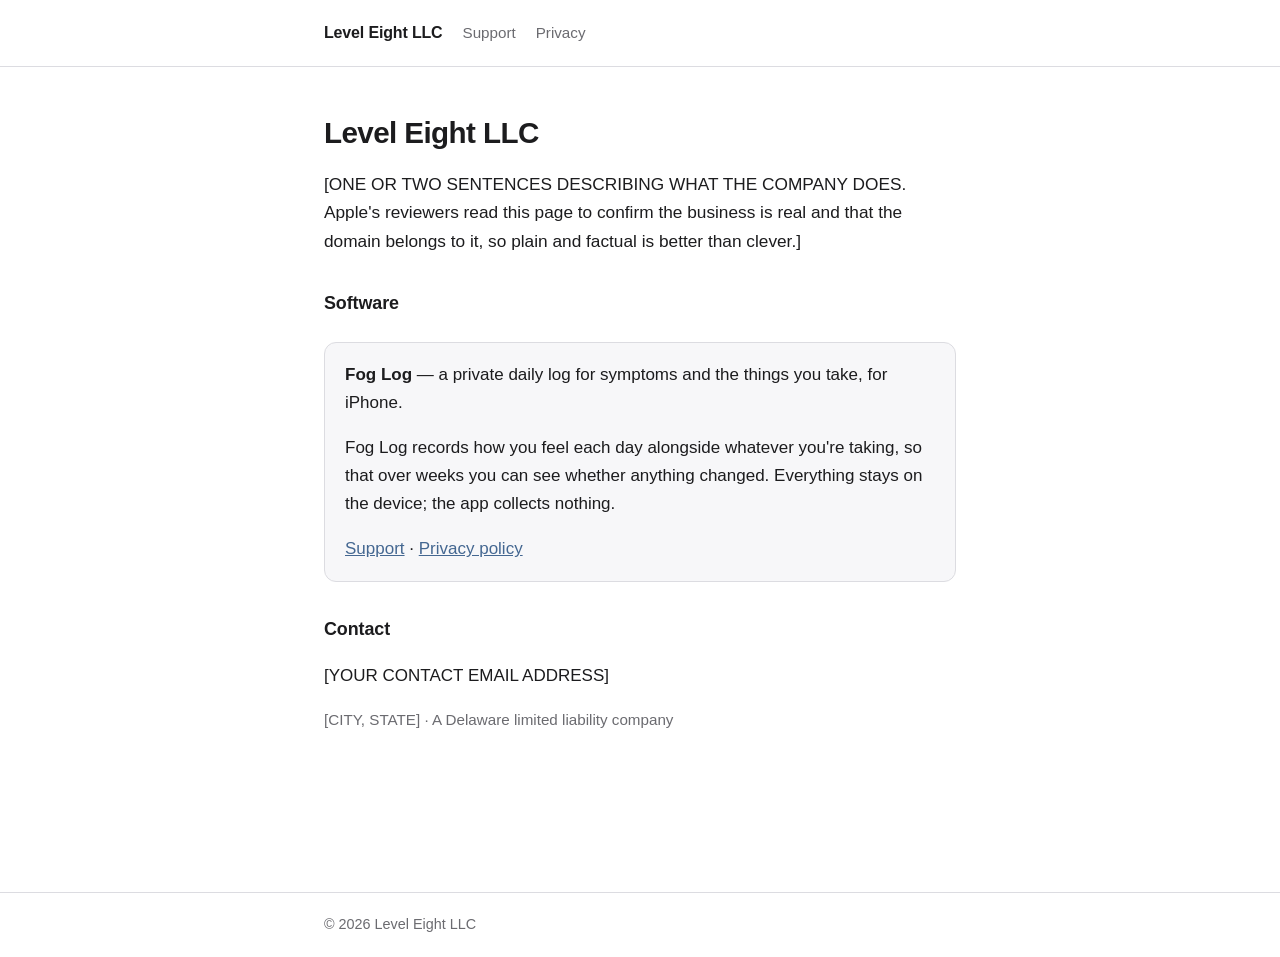
==== index.html @ 0fad3fd9 "Level Eight LLC website: home, support, and the Fog Log privacy policy" ====
<!doctype html>
<html lang="en">
<head>
<meta charset="utf-8">
<meta name="viewport" content="width=device-width, initial-scale=1">
<title>Level Eight LLC</title>
<link rel="stylesheet" href="_shared.css">
</head>
<body>
<header class="site"><div class="wrap">
  <span class="brand">Level Eight LLC</span>
  <a href="/support.html">Support</a>
  <a href="/privacy.html">Privacy</a>
</div></header>

<div class="wrap">
  <h1>Level Eight LLC</h1>
  <p class="lede">[ONE OR TWO SENTENCES DESCRIBING WHAT THE COMPANY DOES. Apple's reviewers read this page to confirm the business is real and that the domain belongs to it, so plain and factual is better than clever.]</p>

  <h2>Software</h2>
  <div class="card">
    <p style="margin-top:0"><strong>Fog Log</strong> — a private daily log for symptoms and the things you take, for iPhone.</p>
    <p style="margin-bottom:0">Fog Log records how you feel each day alongside whatever you're taking, so that over weeks you can see whether anything changed. Everything stays on the device; the app collects nothing.</p>
    <p style="margin-bottom:0"><a href="/support.html">Support</a> · <a href="/privacy.html">Privacy policy</a></p>
  </div>

  <h2>Contact</h2>
  <p>[YOUR CONTACT EMAIL ADDRESS]</p>
  <p class="updated">[CITY, STATE] · A Delaware limited liability company</p>
</div>

<footer class="site"><div class="wrap">© 2026 Level Eight LLC</div></footer>
</body>
</html>
---- _shared.css ----
:root {
  --ink: #1c1c1e; --muted: #6b6b70; --line: #dcdce1;
  --accent: #446791; --bg: #ffffff; --panel: #f7f7f9;
  color-scheme: light dark;
}
@media (prefers-color-scheme: dark) {
  :root { --ink:#e8e8ec; --muted:#9a9aa2; --line:#2c2c33; --accent:#85a5c7; --bg:#131318; --panel:#1a1a20; }
}
* { box-sizing: border-box; }
body {
  margin: 0; background: var(--bg); color: var(--ink);
  font: 17px/1.65 -apple-system, BlinkMacSystemFont, "Segoe UI", Roboto, Helvetica, Arial, sans-serif;
}
.wrap { max-width: 42rem; margin: 0 auto; padding: 3rem 1.25rem 5rem; }
header.site { border-bottom: 1px solid var(--line); }
header.site .wrap { padding: 1.25rem 1.25rem; display: flex; align-items: baseline; gap: 1.25rem; flex-wrap: wrap; }
header.site a { color: var(--muted); text-decoration: none; font-size: .95rem; }
header.site a:hover { color: var(--accent); }
header.site .brand { font-weight: 650; color: var(--ink); font-size: 1rem; letter-spacing: -0.01em; }
h1 { font-size: 1.85rem; line-height: 1.25; margin: 0 0 .4rem; letter-spacing: -0.02em; }
h2 { font-size: 1.12rem; margin: 2.1rem 0 .5rem; letter-spacing: -0.005em; }
p.lede { font-size: 1.08rem; color: var(--ink); }
.updated { color: var(--muted); font-size: .95rem; margin: 0 0 2rem; }
a { color: var(--accent); }
ul { padding-left: 1.2rem; } li { margin: .3rem 0; }
.card { background: var(--panel); border: 1px solid var(--line); border-radius: 12px; padding: 1.1rem 1.25rem; margin: 1.5rem 0; }
footer.site { border-top: 1px solid var(--line); margin-top: 3rem; }
footer.site .wrap { padding: 1.25rem; color: var(--muted); font-size: .9rem; }
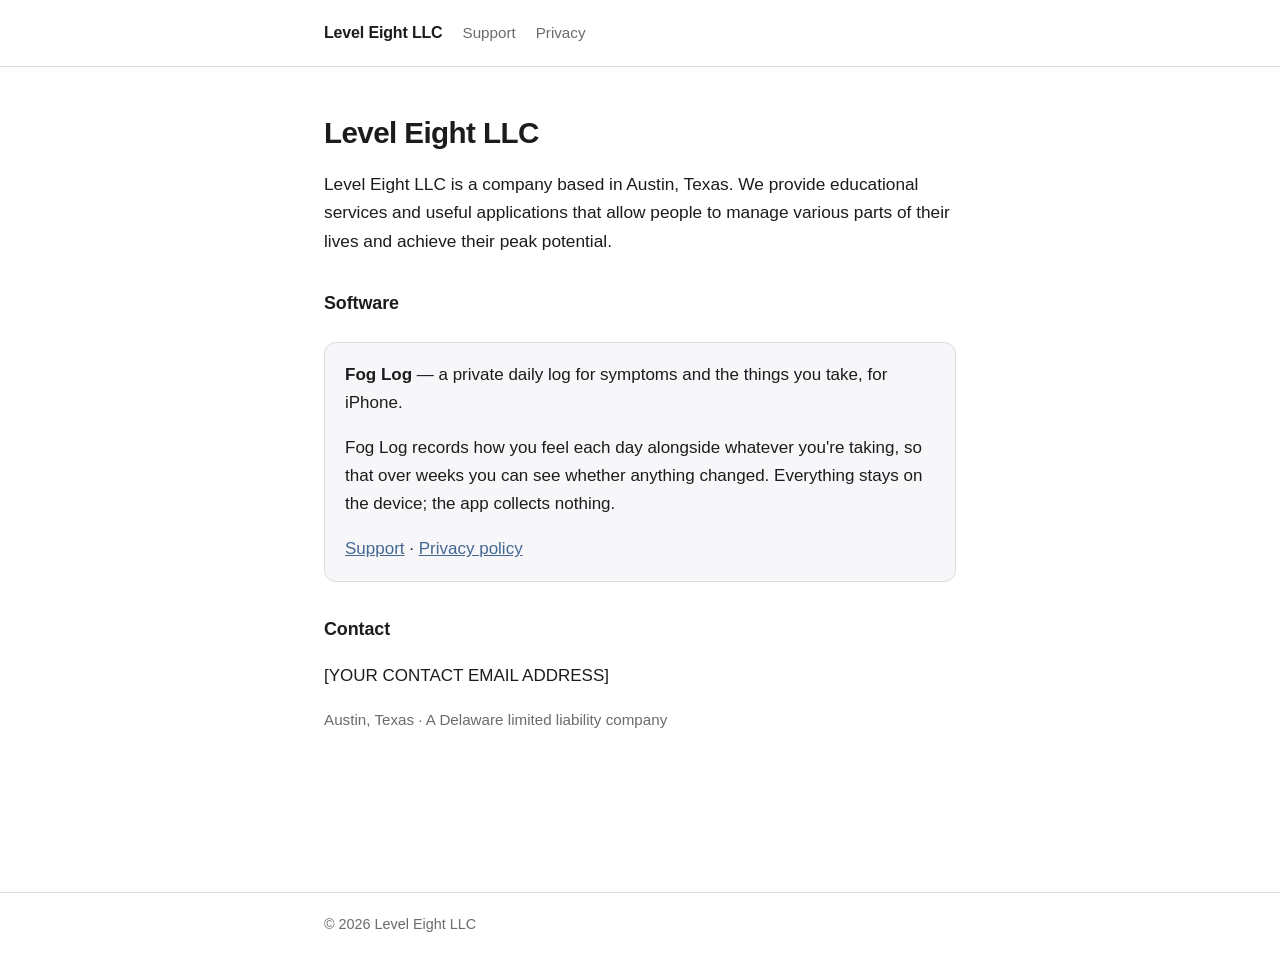
==== commit e85e6f2b: "Add company description, Austin location, and policy date" ====
--- a/index.html
+++ b/index.html
@@ -15,7 +15,7 @@
 
 <div class="wrap">
   <h1>Level Eight LLC</h1>
-  <p class="lede">[ONE OR TWO SENTENCES DESCRIBING WHAT THE COMPANY DOES. Apple's reviewers read this page to confirm the business is real and that the domain belongs to it, so plain and factual is better than clever.]</p>
+  <p class="lede">Level Eight LLC is a company based in Austin, Texas. We provide educational services and useful applications that allow people to manage various parts of their lives and achieve their peak potential.</p>
 
   <h2>Software</h2>
   <div class="card">
@@ -26,7 +26,7 @@
 
   <h2>Contact</h2>
   <p>[YOUR CONTACT EMAIL ADDRESS]</p>
-  <p class="updated">[CITY, STATE] · A Delaware limited liability company</p>
+  <p class="updated">Austin, Texas · A Delaware limited liability company</p>
 </div>
 
 <footer class="site"><div class="wrap">© 2026 Level Eight LLC</div></footer>
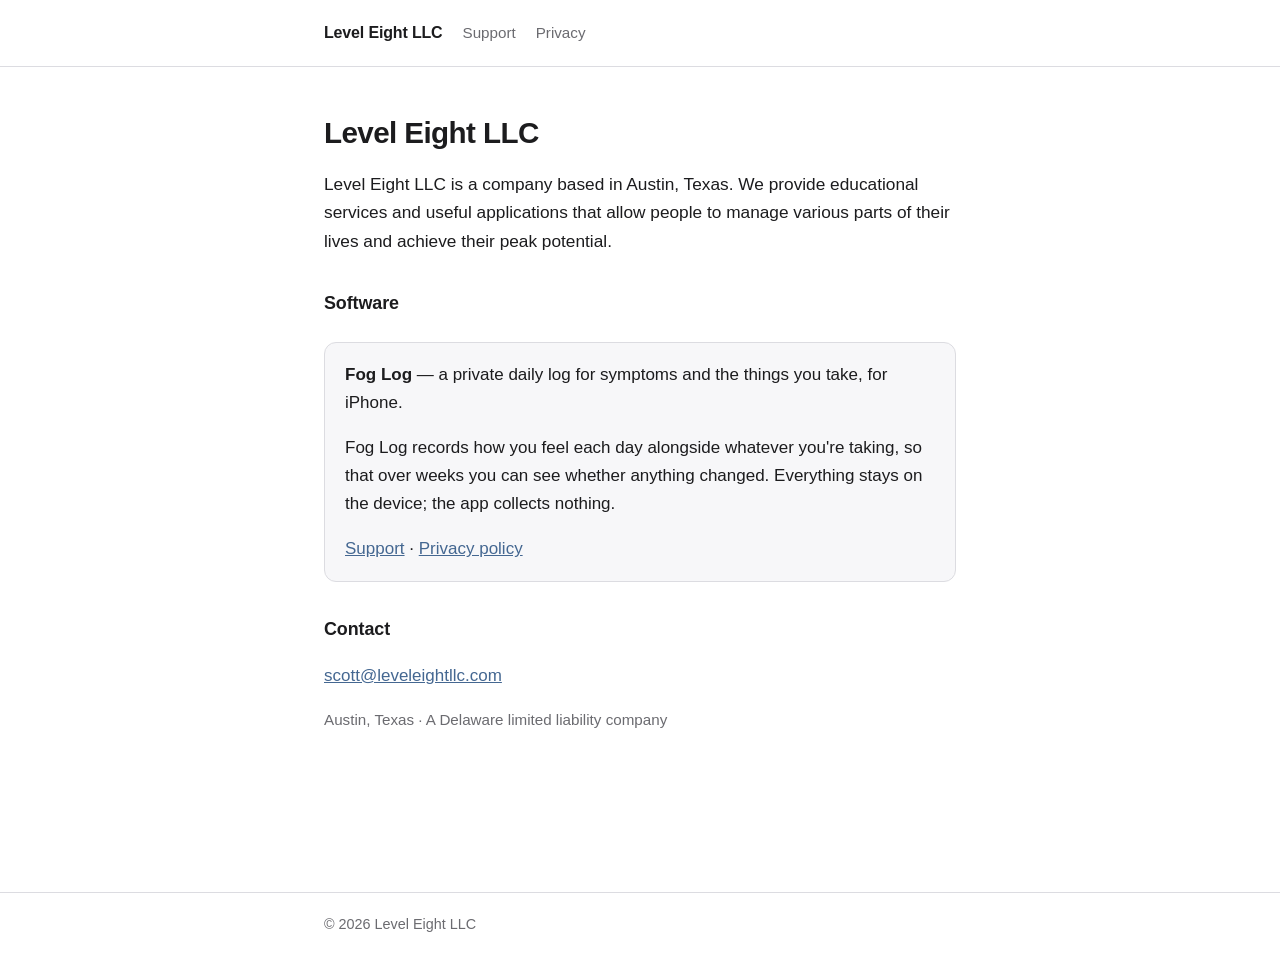
==== commit 79a94c64: "Add contact address" ====
--- a/index.html
+++ b/index.html
@@ -25,7 +25,7 @@
   </div>
 
   <h2>Contact</h2>
-  <p>[YOUR CONTACT EMAIL ADDRESS]</p>
+  <p><a href="mailto:scott@leveleightllc.com">scott@leveleightllc.com</a></p>
   <p class="updated">Austin, Texas · A Delaware limited liability company</p>
 </div>
 
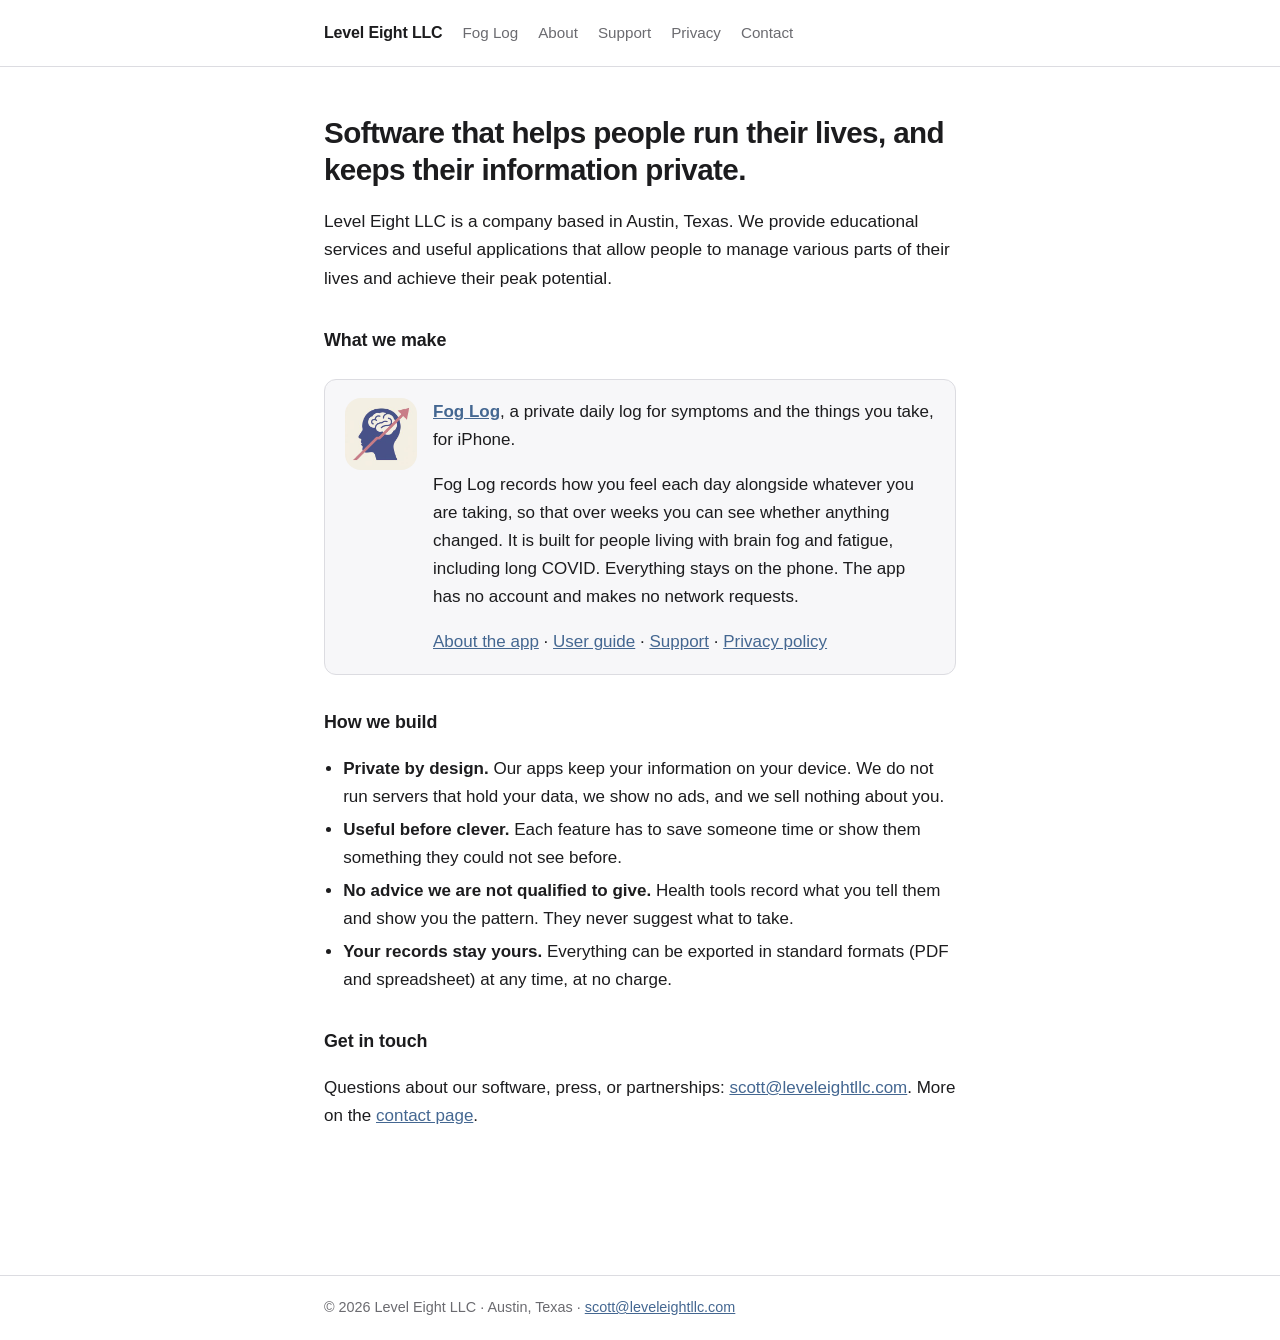
==== commit f0846e00: "Expand the site: Fog Log product page with screenshots, About, Contact, fuller home page; shared nav" ====
--- a/index.html
+++ b/index.html
@@ -4,31 +4,45 @@
 <meta charset="utf-8">
 <meta name="viewport" content="width=device-width, initial-scale=1">
 <title>Level Eight LLC</title>
-<link rel="stylesheet" href="_shared.css">
+<meta name="description" content="Level Eight LLC builds private, useful software for managing everyday life, starting with Fog Log for iPhone.">
+<link rel="stylesheet" href="style.css">
 </head>
 <body>
 <header class="site"><div class="wrap">
-  <span class="brand">Level Eight LLC</span>
+  <a class="brand" href="/">Level Eight LLC</a>
+  <a href="/foglog.html">Fog Log</a>
+  <a href="/about.html">About</a>
   <a href="/support.html">Support</a>
   <a href="/privacy.html">Privacy</a>
+  <a href="/contact.html">Contact</a>
 </div></header>
 
 <div class="wrap">
-  <h1>Level Eight LLC</h1>
+  <h1>Software that helps people run their lives, and keeps their information private.</h1>
   <p class="lede">Level Eight LLC is a company based in Austin, Texas. We provide educational services and useful applications that allow people to manage various parts of their lives and achieve their peak potential.</p>
 
-  <h2>Software</h2>
-  <div class="card">
-    <p style="margin-top:0"><strong>Fog Log</strong> — a private daily log for symptoms and the things you take, for iPhone.</p>
-    <p style="margin-bottom:0">Fog Log records how you feel each day alongside whatever you're taking, so that over weeks you can see whether anything changed. Everything stays on the device; the app collects nothing.</p>
-    <p style="margin-bottom:0"><a href="/support.html">Support</a> · <a href="/privacy.html">Privacy policy</a></p>
+  <h2>What we make</h2>
+  <div class="card product">
+    <img src="img/icon.jpg" alt="Fog Log app icon" width="72" height="72">
+    <div>
+      <p style="margin-top:0"><strong><a href="/foglog.html">Fog Log</a></strong>, a private daily log for symptoms and the things you take, for iPhone.</p>
+      <p>Fog Log records how you feel each day alongside whatever you are taking, so that over weeks you can see whether anything changed. It is built for people living with brain fog and fatigue, including long COVID. Everything stays on the phone. The app has no account and makes no network requests.</p>
+      <p style="margin-bottom:0"><a href="/foglog.html">About the app</a> · <a href="https://foglog.org/guide.html">User guide</a> · <a href="/support.html">Support</a> · <a href="/privacy.html">Privacy policy</a></p>
+    </div>
   </div>
 
-  <h2>Contact</h2>
-  <p><a href="mailto:scott@leveleightllc.com">scott@leveleightllc.com</a></p>
-  <p class="updated">Austin, Texas · A Delaware limited liability company</p>
+  <h2>How we build</h2>
+  <ul>
+    <li><strong>Private by design.</strong> Our apps keep your information on your device. We do not run servers that hold your data, we show no ads, and we sell nothing about you.</li>
+    <li><strong>Useful before clever.</strong> Each feature has to save someone time or show them something they could not see before.</li>
+    <li><strong>No advice we are not qualified to give.</strong> Health tools record what you tell them and show you the pattern. They never suggest what to take.</li>
+    <li><strong>Your records stay yours.</strong> Everything can be exported in standard formats (PDF and spreadsheet) at any time, at no charge.</li>
+  </ul>
+
+  <h2>Get in touch</h2>
+  <p>Questions about our software, press, or partnerships: <a href="mailto:scott@leveleightllc.com">scott@leveleightllc.com</a>. More on the <a href="/contact.html">contact page</a>.</p>
 </div>
 
-<footer class="site"><div class="wrap">© 2026 Level Eight LLC</div></footer>
+<footer class="site"><div class="wrap">© 2026 Level Eight LLC · Austin, Texas · <a href="mailto:scott@leveleightllc.com">scott@leveleightllc.com</a></div></footer>
 </body>
 </html>
--- a/style.css
+++ b/style.css
@@ -0,0 +1,36 @@
+:root {
+  --ink: #1c1c1e; --muted: #6b6b70; --line: #dcdce1;
+  --accent: #446791; --bg: #ffffff; --panel: #f7f7f9;
+  color-scheme: light dark;
+}
+@media (prefers-color-scheme: dark) {
+  :root { --ink:#e8e8ec; --muted:#9a9aa2; --line:#2c2c33; --accent:#85a5c7; --bg:#131318; --panel:#1a1a20; }
+}
+* { box-sizing: border-box; }
+body {
+  margin: 0; background: var(--bg); color: var(--ink);
+  font: 17px/1.65 -apple-system, BlinkMacSystemFont, "Segoe UI", Roboto, Helvetica, Arial, sans-serif;
+}
+.wrap { max-width: 42rem; margin: 0 auto; padding: 3rem 1.25rem 5rem; }
+header.site { border-bottom: 1px solid var(--line); }
+header.site .wrap { padding: 1.25rem 1.25rem; display: flex; align-items: baseline; gap: 1.25rem; flex-wrap: wrap; }
+header.site a { color: var(--muted); text-decoration: none; font-size: .95rem; }
+header.site a:hover { color: var(--accent); }
+header.site .brand { font-weight: 650; color: var(--ink); font-size: 1rem; letter-spacing: -0.01em; }
+h1 { font-size: 1.85rem; line-height: 1.25; margin: 0 0 .4rem; letter-spacing: -0.02em; }
+h2 { font-size: 1.12rem; margin: 2.1rem 0 .5rem; letter-spacing: -0.005em; }
+p.lede { font-size: 1.08rem; color: var(--ink); }
+.updated { color: var(--muted); font-size: .95rem; margin: 0 0 2rem; }
+a { color: var(--accent); }
+ul { padding-left: 1.2rem; } li { margin: .3rem 0; }
+.card { background: var(--panel); border: 1px solid var(--line); border-radius: 12px; padding: 1.1rem 1.25rem; margin: 1.5rem 0; }
+footer.site { border-top: 1px solid var(--line); margin-top: 3rem; }
+footer.site .wrap { padding: 1.25rem; color: var(--muted); font-size: .9rem; }
+header.site a.brand { color: var(--ink); font-weight: 650; }
+.card.product { display: flex; gap: 1rem; align-items: flex-start; }
+.card.product img { border-radius: 16px; flex: none; }
+.shots { display: grid; grid-template-columns: repeat(3, minmax(0, 1fr)); gap: .75rem; margin: 1.5rem 0; }
+.shots figure { margin: 0; }
+.shots img { width: 100%; height: auto; border-radius: 14px; border: 1px solid var(--line); display: block; }
+.shots figcaption { color: var(--muted); font-size: .85rem; text-align: center; margin-top: .35rem; }
+@media (max-width: 30rem) { .card.product { flex-direction: column; } }
